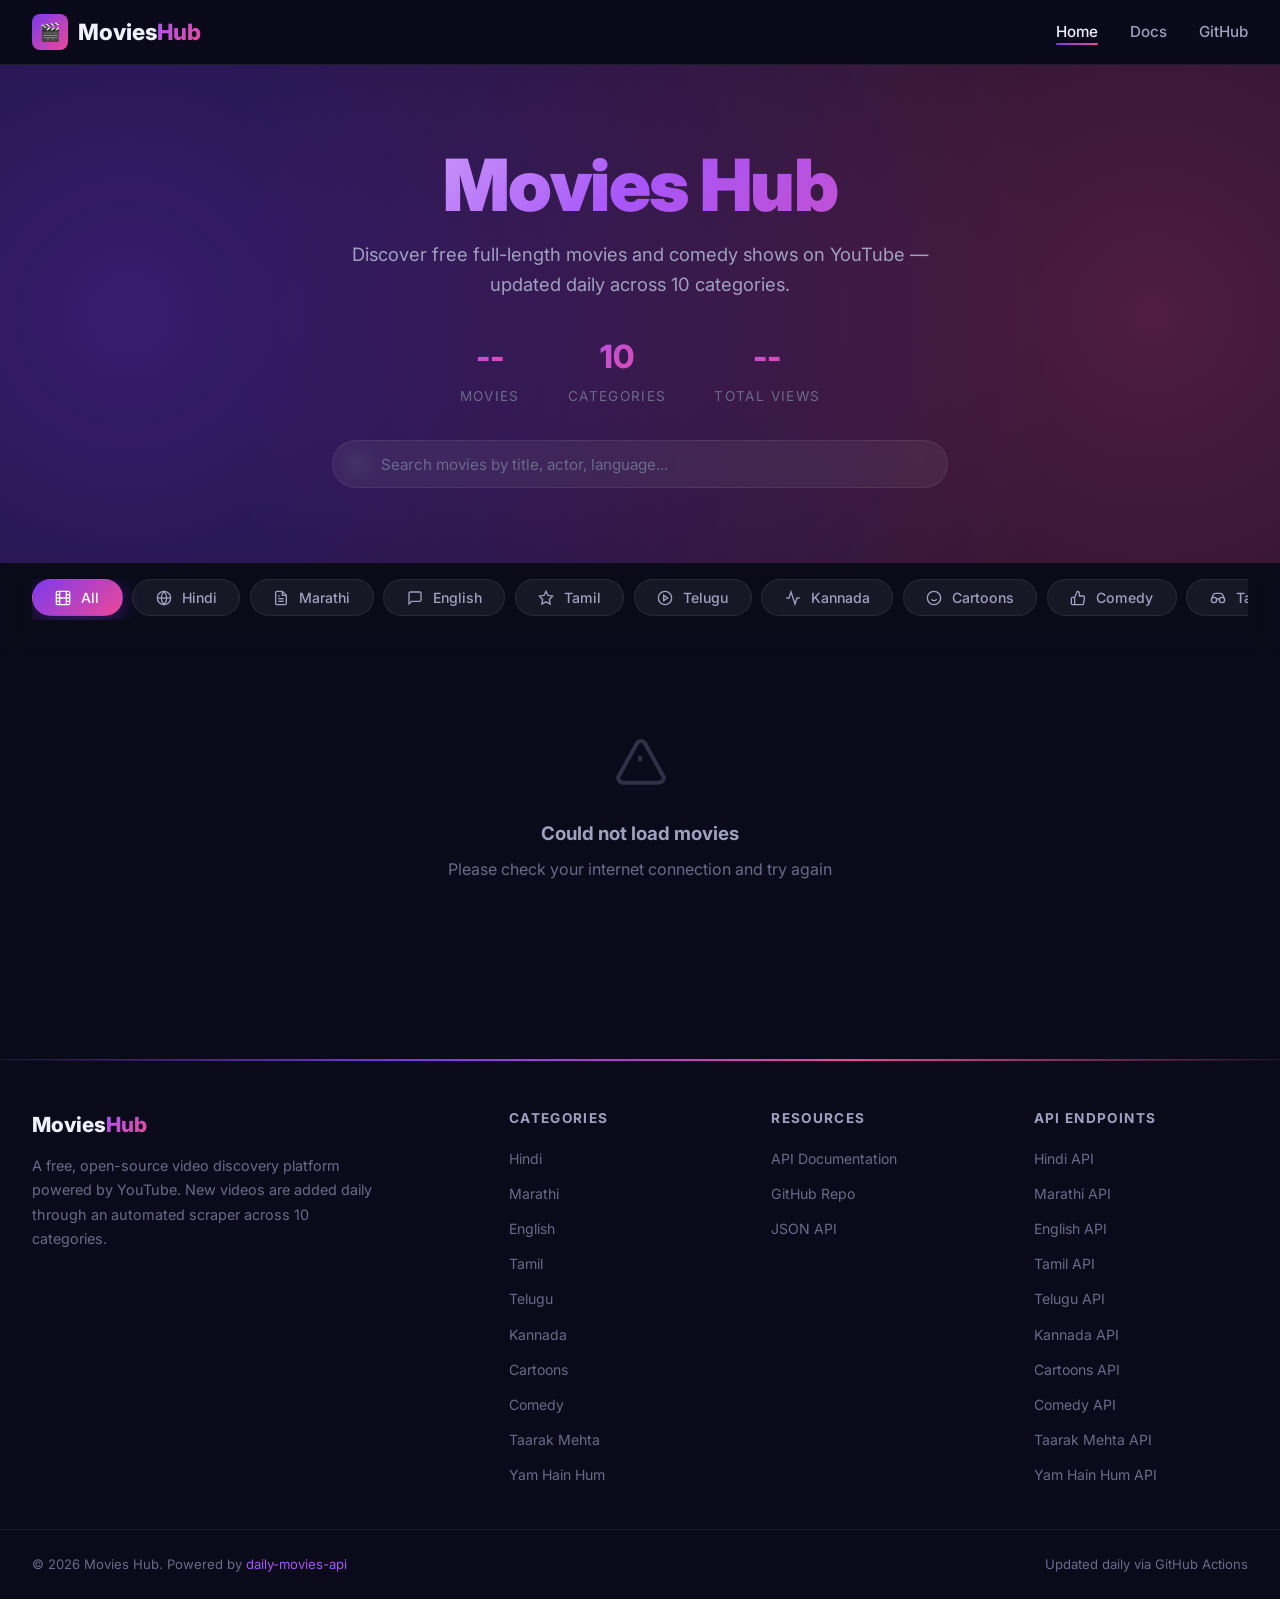
==== website/index.html @ 6ed7e717 "Add new comedy categories and UI updates" ====
<!DOCTYPE html>
<html lang="en">

<head>
  <meta charset="UTF-8" />
  <meta name="viewport" content="width=device-width, initial-scale=1.0" />
  <title>Movies Hub – Free YouTube Movies</title>
  <meta name="description"
    content="Discover free full-length movies and comedy shows on YouTube across multiple languages and categories. Updated daily." />
  <link rel="stylesheet" href="style.css" />
  <link rel="icon"
    href="data:image/svg+xml,<svg xmlns='http://www.w3.org/2000/svg' viewBox='0 0 100 100'><text y='.9em' font-size='90'>🎬</text></svg>" />
</head>

<body>

  <!-- ═══ Navbar ═══ -->
  <nav class="navbar" id="navbar">
    <div class="navbar-inner">
      <a href="index.html" class="logo">
        <div class="logo-icon">🎬</div>
        <div class="logo-text">Movies<span>Hub</span></div>
      </a>
      <ul class="nav-links">
        <li><a href="index.html" class="active">Home</a></li>
        <li><a href="docs.html">Docs</a></li>
        <li><a href="https://github.com/samyak2403/daily-movies-api" target="_blank" rel="noopener">GitHub</a></li>
      </ul>
    </div>
  </nav>

  <!-- ═══ Hero Section ═══ -->
  <section class="hero">
    <div class="hero-content">
      <h1>Movies Hub</h1>
      <p>Discover free full-length movies and comedy shows on YouTube — updated daily across 10 categories.</p>
      <div class="hero-stats">
        <div class="stat">
          <div class="stat-value" id="totalMovies">--</div>
          <div class="stat-label">Movies</div>
        </div>
        <div class="stat">
          <div class="stat-value" id="totalCategories">10</div>
          <div class="stat-label">Categories</div>
        </div>
        <div class="stat">
          <div class="stat-value" id="totalViews">--</div>
          <div class="stat-label">Total Views</div>
        </div>
      </div>

      <!-- Search Bar -->
      <div class="search-section">
        <div class="search-wrapper">
          <svg class="search-icon" viewBox="0 0 24 24" fill="none" stroke="currentColor" stroke-width="2">
            <circle cx="11" cy="11" r="8"></circle>
            <path d="M21 21l-4.35-4.35"></path>
          </svg>
          <input type="text" class="search-input" id="searchInput"
            placeholder="Search movies by title, actor, language..." autocomplete="off" />
          <button class="search-clear" id="searchClear" onclick="clearSearch()">✕</button>
        </div>
        <div class="search-result-count" id="searchResultCount"></div>
      </div>

    </div>
  </section>

  <!-- ═══ Category Filters ═══ -->
  <section class="filter-section">
    <div class="filter-bar" id="filterBar">
      <button class="filter-btn active" data-category="all">
        <svg viewBox="0 0 24 24" fill="none" stroke="currentColor" stroke-width="2"
          style="width: 16px; height: 16px; margin-right: 6px; vertical-align: text-bottom;">
          <rect x="2" y="2" width="20" height="20" rx="2.18" ry="2.18"></rect>
          <line x1="7" y1="2" x2="7" y2="22"></line>
          <line x1="17" y1="2" x2="17" y2="22"></line>
          <line x1="2" y1="12" x2="22" y2="12"></line>
          <line x1="2" y1="7" x2="7" y2="7"></line>
          <line x1="2" y1="17" x2="7" y2="17"></line>
          <line x1="17" y1="17" x2="22" y2="17"></line>
          <line x1="17" y1="7" x2="22" y2="7"></line>
        </svg>
        All
      </button>
      <button class="filter-btn" data-category="hindi">
        <svg viewBox="0 0 24 24" fill="none" stroke="currentColor" stroke-width="2"
          style="width: 16px; height: 16px; margin-right: 6px; vertical-align: text-bottom;">
          <circle cx="12" cy="12" r="10"></circle>
          <line x1="2" y1="12" x2="22" y2="12"></line>
          <path d="M12 2a15.3 15.3 0 0 1 4 10 15.3 15.3 0 0 1-4 10 15.3 15.3 0 0 1-4-10 15.3 15.3 0 0 1 4-10z"></path>
        </svg>
        Hindi
      </button>
      <button class="filter-btn" data-category="marathi">
        <svg viewBox="0 0 24 24" fill="none" stroke="currentColor" stroke-width="2"
          style="width: 16px; height: 16px; margin-right: 6px; vertical-align: text-bottom;">
          <path d="M14 2H6a2 2 0 0 0-2 2v16a2 2 0 0 0 2 2h12a2 2 0 0 0 2-2V8z"></path>
          <polyline points="14 2 14 8 20 8"></polyline>
          <line x1="16" y1="13" x2="8" y2="13"></line>
          <line x1="16" y1="17" x2="8" y2="17"></line>
          <polyline points="10 9 9 9 8 9"></polyline>
        </svg>
        Marathi
      </button>
      <button class="filter-btn" data-category="english">
        <svg viewBox="0 0 24 24" fill="none" stroke="currentColor" stroke-width="2"
          style="width: 16px; height: 16px; margin-right: 6px; vertical-align: text-bottom;">
          <path d="M21 15a2 2 0 0 1-2 2H7l-4 4V5a2 2 0 0 1 2-2h14a2 2 0 0 1 2 2z"></path>
        </svg>
        English
      </button>
      <button class="filter-btn" data-category="tamil">
        <svg viewBox="0 0 24 24" fill="none" stroke="currentColor" stroke-width="2"
          style="width: 16px; height: 16px; margin-right: 6px; vertical-align: text-bottom;">
          <path d="M12 2l3.09 6.26L22 9.27l-5 4.87 1.18 6.88L12 17.77l-6.18 3.25L7 14.14 2 9.27l6.91-1.01L12 2z"></path>
        </svg>
        Tamil
      </button>
      <button class="filter-btn" data-category="telugu">
        <svg viewBox="0 0 24 24" fill="none" stroke="currentColor" stroke-width="2"
          style="width: 16px; height: 16px; margin-right: 6px; vertical-align: text-bottom;">
          <circle cx="12" cy="12" r="10"></circle>
          <polygon points="10 8 16 12 10 16 10 8"></polygon>
        </svg>
        Telugu
      </button>
      <button class="filter-btn" data-category="kannada">
        <svg viewBox="0 0 24 24" fill="none" stroke="currentColor" stroke-width="2"
          style="width: 16px; height: 16px; margin-right: 6px; vertical-align: text-bottom;">
          <path d="M22 12h-4l-3 9L9 3l-3 9H2"></path>
        </svg>
        Kannada
      </button>
      <button class="filter-btn" data-category="cartoons">
        <svg viewBox="0 0 24 24" fill="none" stroke="currentColor" stroke-width="2"
          style="width: 16px; height: 16px; margin-right: 6px; vertical-align: text-bottom;">
          <circle cx="12" cy="12" r="10"></circle>
          <path d="M8 14s1.5 2 4 2 4-2 4-2"></path>
          <line x1="9" y1="9" x2="9.01" y2="9"></line>
          <line x1="15" y1="9" x2="15.01" y2="9"></line>
        </svg>
        Cartoons
      </button>
      <button class="filter-btn" data-category="comedy">
        <svg viewBox="0 0 24 24" fill="none" stroke="currentColor" stroke-width="2"
          style="width: 16px; height: 16px; margin-right: 6px; vertical-align: text-bottom;">
          <path
            d="M14 9V5a3 3 0 0 0-3-3l-4 9v11h11.28a2 2 0 0 0 2-1.7l1.38-9a2 2 0 0 0-2-2.3zM7 22H4a2 2 0 0 1-2-2v-7a2 2 0 0 1 2-2h3">
          </path>
        </svg>
        Comedy
      </button>
      <button class="filter-btn" data-category="taarak_mehta">
        <svg viewBox="0 0 24 24" fill="none" stroke="currentColor" stroke-width="2"
          style="width: 16px; height: 16px; margin-right: 6px; vertical-align: text-bottom;">
          <circle cx="6" cy="15" r="4"></circle>
          <circle cx="18" cy="15" r="4"></circle>
          <path d="M14 15a2 2 0 0 0-2-2 2 2 0 0 0-2 2"></path>
          <path d="M2.5 13L5 7c.7-1.3 2.1-2 3.5-2h7c1.4 0 2.8.7 3.5 2l2.5 6"></path>
        </svg>
        Taarak Mehta
      </button>
      <button class="filter-btn" data-category="yam_hain_hum">
        <svg viewBox="0 0 24 24" fill="none" stroke="currentColor" stroke-width="2"
          style="width: 16px; height: 16px; margin-right: 6px; vertical-align: text-bottom;">
          <path d="M20 21v-2a4 4 0 0 0-4-4H8a4 4 0 0 0-4 4v2"></path>
          <circle cx="12" cy="7" r="4"></circle>
        </svg>
        Yam Hain Hum
      </button>
    </div>
  </section>

  <!-- ═══ Movies Grid ═══ -->
  <section class="movies-section">
    <div class="movies-grid" id="moviesGrid">
      <!-- Movie cards are rendered by script.js -->
    </div>
  </section>

  <!-- ═══ Footer ═══ -->
  <footer class="footer">
    <div class="footer-inner">
      <div class="footer-brand">
        <h3>Movies<span>Hub</span></h3>
        <p>A free, open-source video discovery platform powered by YouTube. New videos are added daily through an
          automated scraper across 10 categories.</p>
      </div>

      <div class="footer-col">
        <h4>Categories</h4>
        <ul>
          <li><a href="#"
              onclick="filterMovies('hindi'); window.scrollTo({top:0,behavior:'smooth'}); return false;">Hindi</a></li>
          <li><a href="#"
              onclick="filterMovies('marathi'); window.scrollTo({top:0,behavior:'smooth'}); return false;">Marathi</a>
          </li>
          <li><a href="#"
              onclick="filterMovies('english'); window.scrollTo({top:0,behavior:'smooth'}); return false;">English</a>
          </li>
          <li><a href="#"
              onclick="filterMovies('tamil'); window.scrollTo({top:0,behavior:'smooth'}); return false;">Tamil</a></li>
          <li><a href="#"
              onclick="filterMovies('telugu'); window.scrollTo({top:0,behavior:'smooth'}); return false;">Telugu</a>
          </li>
          <li><a href="#"
              onclick="filterMovies('kannada'); window.scrollTo({top:0,behavior:'smooth'}); return false;">Kannada</a>
          </li>
          <li><a href="#"
              onclick="filterMovies('cartoons'); window.scrollTo({top:0,behavior:'smooth'}); return false;">Cartoons</a>
          </li>
          <li><a href="#"
              onclick="filterMovies('comedy'); window.scrollTo({top:0,behavior:'smooth'}); return false;">Comedy</a>
          </li>
          <li><a href="#"
              onclick="filterMovies('taarak_mehta'); window.scrollTo({top:0,behavior:'smooth'}); return false;">Taarak
              Mehta</a>
          </li>
          <li><a href="#"
              onclick="filterMovies('yam_hain_hum'); window.scrollTo({top:0,behavior:'smooth'}); return false;">Yam Hain
              Hum</a>
          </li>
        </ul>
      </div>

      <div class="footer-col">
        <h4>Resources</h4>
        <ul>
          <li><a href="docs.html">API Documentation</a></li>
          <li><a href="https://github.com/samyak2403/daily-movies-api" target="_blank" rel="noopener">GitHub Repo</a>
          </li>
          <li><a href="https://raw.githubusercontent.com/samyak2403/daily-movies-api/main/movies/movies.json"
              target="_blank" rel="noopener">JSON API</a></li>
        </ul>
      </div>

      <div class="footer-col">
        <h4>API Endpoints</h4>
        <ul>
          <li><a href="https://raw.githubusercontent.com/samyak2403/daily-movies-api/main/movies/hindi/hindi.json"
              target="_blank" rel="noopener">Hindi API</a></li>
          <li><a href="https://raw.githubusercontent.com/samyak2403/daily-movies-api/main/movies/marathi/marathi.json"
              target="_blank" rel="noopener">Marathi API</a></li>
          <li><a href="https://raw.githubusercontent.com/samyak2403/daily-movies-api/main/movies/english/english.json"
              target="_blank" rel="noopener">English API</a></li>
          <li><a href="https://raw.githubusercontent.com/samyak2403/daily-movies-api/main/movies/tamil/tamil.json"
              target="_blank" rel="noopener">Tamil API</a></li>
          <li><a href="https://raw.githubusercontent.com/samyak2403/daily-movies-api/main/movies/telugu/telugu.json"
              target="_blank" rel="noopener">Telugu API</a></li>
          <li><a href="https://raw.githubusercontent.com/samyak2403/daily-movies-api/main/movies/kannada/kannada.json"
              target="_blank" rel="noopener">Kannada API</a></li>
          <li><a href="https://raw.githubusercontent.com/samyak2403/daily-movies-api/main/movies/cartoons/cartoons.json"
              target="_blank" rel="noopener">Cartoons API</a></li>
          <li><a href="https://raw.githubusercontent.com/samyak2403/daily-movies-api/main/movies/comedy/comedy.json"
              target="_blank" rel="noopener">Comedy API</a></li>
          <li><a
              href="https://raw.githubusercontent.com/samyak2403/daily-movies-api/main/movies/taarak_mehta/taarak_mehta.json"
              target="_blank" rel="noopener">Taarak Mehta API</a></li>
          <li><a
              href="https://raw.githubusercontent.com/samyak2403/daily-movies-api/main/movies/yam_hain_hum/yam_hain_hum.json"
              target="_blank" rel="noopener">Yam Hain Hum API</a></li>
        </ul>
      </div>
    </div>

    <div class="footer-bottom">
      <span>© 2026 Movies Hub. Powered by <a href="https://github.com/samyak2403/daily-movies-api" target="_blank"
          rel="noopener">daily-movies-api</a></span>
      <span>Updated daily via GitHub Actions</span>
    </div>
  </footer>

  <script src="script.js"></script>
</body>

</html>
---- website/style.css ----
/* ==============================
   Movies Hub – Premium Dark Theme
   ============================== */

@import url('https://fonts.googleapis.com/css2?family=Inter:wght@300;400;500;600;700;800;900&display=swap');

/* ── CSS Variables ── */
:root {
  --bg-primary: #0a0a1a;
  --bg-secondary: #121228;
  --bg-card: rgba(255, 255, 255, 0.04);
  --bg-glass: rgba(255, 255, 255, 0.06);
  --text-primary: #f0f0ff;
  --text-secondary: #a0a0c0;
  --text-muted: #6a6a8a;
  --accent-1: #7c3aed;
  --accent-2: #a855f7;
  --accent-3: #ec4899;
  --accent-4: #3b82f6;
  --border-color: rgba(255, 255, 255, 0.08);
  --glow-purple: rgba(124, 58, 237, 0.4);
  --glow-pink: rgba(236, 72, 153, 0.3);
  --radius-sm: 8px;
  --radius-md: 12px;
  --radius-lg: 16px;
  --radius-xl: 24px;
  --shadow-card: 0 4px 24px rgba(0, 0, 0, 0.4);
  --transition: 0.3s cubic-bezier(0.4, 0, 0.2, 1);
}

/* ── Reset ── */
*,
*::before,
*::after {
  margin: 0;
  padding: 0;
  box-sizing: border-box;
}

html {
  scroll-behavior: smooth;
}

body {
  font-family: 'Inter', -apple-system, BlinkMacSystemFont, sans-serif;
  background: var(--bg-primary);
  color: var(--text-primary);
  line-height: 1.6;
  min-height: 100vh;
  overflow-x: hidden;
}

a {
  color: inherit;
  text-decoration: none;
}

/* ── Header / Navbar ── */
.navbar {
  position: sticky;
  top: 0;
  z-index: 100;
  background: rgba(10, 10, 26, 0.85);
  backdrop-filter: blur(20px);
  -webkit-backdrop-filter: blur(20px);
  border-bottom: 1px solid var(--border-color);
  padding: 0 2rem;
}

.navbar-inner {
  max-width: 1400px;
  margin: 0 auto;
  display: flex;
  align-items: center;
  justify-content: space-between;
  height: 64px;
}

.logo {
  display: flex;
  align-items: center;
  gap: 10px;
  font-weight: 800;
  font-size: 1.4rem;
}

.logo-icon {
  width: 36px;
  height: 36px;
  background: linear-gradient(135deg, var(--accent-1), var(--accent-3));
  border-radius: var(--radius-sm);
  display: flex;
  align-items: center;
  justify-content: center;
  font-size: 1.1rem;
}

.logo-text span {
  background: linear-gradient(135deg, var(--accent-2), var(--accent-3));
  -webkit-background-clip: text;
  -webkit-text-fill-color: transparent;
  background-clip: text;
}

.nav-links {
  display: flex;
  align-items: center;
  gap: 2rem;
  list-style: none;
}

.nav-links a {
  font-weight: 500;
  font-size: 0.95rem;
  color: var(--text-secondary);
  transition: color var(--transition);
  position: relative;
}

.nav-links a::after {
  content: '';
  position: absolute;
  bottom: -4px;
  left: 0;
  width: 0;
  height: 2px;
  background: linear-gradient(90deg, var(--accent-1), var(--accent-3));
  transition: width var(--transition);
  border-radius: 2px;
}

.nav-links a:hover,
.nav-links a.active {
  color: var(--text-primary);
}

.nav-links a:hover::after,
.nav-links a.active::after {
  width: 100%;
}

/* ── Hero Section ── */
.hero {
  position: relative;
  padding: 5rem 2rem 3rem;
  text-align: center;
  overflow: hidden;
}

.hero::before {
  content: '';
  position: absolute;
  top: -50%;
  left: -50%;
  width: 200%;
  height: 200%;
  background: radial-gradient(circle at 30% 50%, var(--glow-purple) 0%, transparent 50%),
    radial-gradient(circle at 70% 50%, var(--glow-pink) 0%, transparent 50%);
  animation: heroGlow 8s ease-in-out infinite alternate;
  z-index: 0;
}

@keyframes heroGlow {
  0% {
    transform: translate(0, 0) scale(1);
    opacity: 0.5;
  }

  50% {
    transform: translate(-5%, 5%) scale(1.1);
    opacity: 0.7;
  }

  100% {
    transform: translate(5%, -5%) scale(1);
    opacity: 0.5;
  }
}

.hero-content {
  position: relative;
  z-index: 1;
}

.hero h1 {
  font-size: clamp(2.5rem, 6vw, 4.5rem);
  font-weight: 900;
  letter-spacing: -0.02em;
  background: linear-gradient(135deg, #fff 0%, var(--accent-2) 50%, var(--accent-3) 100%);
  -webkit-background-clip: text;
  -webkit-text-fill-color: transparent;
  background-clip: text;
  margin-bottom: 1rem;
  line-height: 1.1;
}

.hero p {
  font-size: 1.15rem;
  color: var(--text-secondary);
  max-width: 600px;
  margin: 0 auto 2rem;
}

.hero-stats {
  display: flex;
  gap: 3rem;
  justify-content: center;
  flex-wrap: wrap;
}

.stat {
  text-align: center;
}

.stat-value {
  font-size: 2rem;
  font-weight: 800;
  background: linear-gradient(135deg, var(--accent-2), var(--accent-3));
  -webkit-background-clip: text;
  -webkit-text-fill-color: transparent;
  background-clip: text;
}

.stat-label {
  font-size: 0.85rem;
  color: var(--text-muted);
  text-transform: uppercase;
  letter-spacing: 0.1em;
  margin-top: 0.25rem;
}

/* ── Search Bar ── */
.search-section {
  max-width: 680px;
  margin: 0 auto;
  padding: 0 2rem;
  position: relative;
  z-index: 1;
  margin-top: 2rem;
}

.search-wrapper {
  position: relative;
  display: flex;
  align-items: center;
}

.search-icon {
  position: absolute;
  left: 16px;
  width: 20px;
  height: 20px;
  color: var(--text-muted);
  pointer-events: none;
  transition: color var(--transition);
}

.search-input {
  width: 100%;
  padding: 0.85rem 3rem 0.85rem 48px;
  border: 1px solid var(--border-color);
  border-radius: 50px;
  background: var(--bg-glass);
  color: var(--text-primary);
  font-size: 0.95rem;
  font-family: inherit;
  outline: none;
  transition: all var(--transition);
  backdrop-filter: blur(8px);
  -webkit-backdrop-filter: blur(8px);
}

.search-input::placeholder {
  color: var(--text-muted);
}

.search-input:focus {
  border-color: var(--accent-2);
  box-shadow: 0 0 0 3px rgba(168, 85, 247, 0.15);
  background: rgba(255, 255, 255, 0.08);
}

.search-input:focus~.search-icon {
  color: var(--accent-2);
}

.search-clear {
  position: absolute;
  right: 14px;
  width: 28px;
  height: 28px;
  border-radius: 50%;
  border: none;
  background: rgba(255, 255, 255, 0.1);
  color: var(--text-muted);
  font-size: 1rem;
  cursor: pointer;
  display: none;
  align-items: center;
  justify-content: center;
  transition: all var(--transition);
  font-family: inherit;
  line-height: 1;
}

.search-clear:hover {
  background: rgba(236, 72, 153, 0.2);
  color: var(--accent-3);
}

.search-clear.visible {
  display: flex;
}

.search-result-count {
  text-align: center;
  margin-top: 0.7rem;
  font-size: 0.82rem;
  color: var(--text-muted);
  min-height: 1.2em;
}

/* ── Category Filter Bar ── */
.filter-section {
  padding: 1rem 2rem 2rem;
  position: sticky;
  top: 64px;
  z-index: 50;
  background: rgba(10, 10, 26, 0.9);
  backdrop-filter: blur(12px);
  -webkit-backdrop-filter: blur(12px);
}

.filter-bar {
  max-width: 1400px;
  margin: 0 auto;
  display: flex;
  gap: 0.6rem;
  overflow-x: auto;
  scrollbar-width: none;
  padding-bottom: 4px;
}

.filter-bar::-webkit-scrollbar {
  display: none;
}

.filter-btn {
  flex-shrink: 0;
  padding: 0.55rem 1.4rem;
  border: 1px solid var(--border-color);
  border-radius: 50px;
  background: var(--bg-glass);
  color: var(--text-secondary);
  font-size: 0.88rem;
  font-weight: 500;
  cursor: pointer;
  transition: all var(--transition);
  font-family: inherit;
  white-space: nowrap;
}

.filter-btn:hover {
  border-color: var(--accent-2);
  color: var(--text-primary);
  background: rgba(168, 85, 247, 0.1);
}

.filter-btn.active {
  background: linear-gradient(135deg, var(--accent-1), var(--accent-3));
  color: #fff;
  border-color: transparent;
  box-shadow: 0 4px 20px var(--glow-purple);
}

/* ── Movie Grid ── */
.movies-section {
  padding: 1rem 2rem 3rem;
}

.movies-grid {
  max-width: 1400px;
  margin: 0 auto;
  display: grid;
  grid-template-columns: repeat(auto-fill, minmax(280px, 1fr));
  gap: 1.5rem;
}

/* ── Movie Card ── */
.movie-card {
  background: var(--bg-card);
  border: 1px solid var(--border-color);
  border-radius: var(--radius-lg);
  overflow: hidden;
  transition: all var(--transition);
  cursor: pointer;
  position: relative;
}

.movie-card:hover {
  transform: translateY(-6px);
  border-color: rgba(168, 85, 247, 0.3);
  box-shadow: 0 12px 40px rgba(124, 58, 237, 0.15);
}

.movie-card:hover .card-thumbnail img {
  transform: scale(1.05);
}

.card-thumbnail {
  position: relative;
  aspect-ratio: 16 / 9;
  overflow: hidden;
  background: var(--bg-secondary);
}

.card-thumbnail img {
  width: 100%;
  height: 100%;
  object-fit: cover;
  transition: transform 0.5s ease;
}

.card-duration {
  position: absolute;
  bottom: 8px;
  right: 8px;
  background: rgba(0, 0, 0, 0.85);
  color: #fff;
  font-size: 0.75rem;
  font-weight: 600;
  padding: 2px 8px;
  border-radius: 4px;
}

.card-category-badge {
  position: absolute;
  top: 8px;
  left: 8px;
  background: linear-gradient(135deg, var(--accent-1), var(--accent-3));
  color: #fff;
  font-size: 0.68rem;
  font-weight: 700;
  padding: 3px 10px;
  border-radius: 50px;
  text-transform: uppercase;
  letter-spacing: 0.05em;
}

.card-body {
  padding: 1rem 1.1rem 1.2rem;
}

.card-title {
  font-size: 0.92rem;
  font-weight: 600;
  line-height: 1.4;
  display: -webkit-box;
  -webkit-line-clamp: 2;
  -webkit-box-orient: vertical;
  overflow: hidden;
  margin-bottom: 0.7rem;
  color: var(--text-primary);
}

.card-meta {
  display: flex;
  align-items: center;
  justify-content: space-between;
  font-size: 0.78rem;
  color: var(--text-muted);
}

.card-views {
  display: flex;
  align-items: center;
  gap: 4px;
}

.card-uploader {
  max-width: 140px;
  white-space: nowrap;
  overflow: hidden;
  text-overflow: ellipsis;
}

.play-overlay {
  position: absolute;
  top: 50%;
  left: 50%;
  transform: translate(-50%, -50%) scale(0);
  width: 56px;
  height: 56px;
  background: rgba(124, 58, 237, 0.9);
  border-radius: 50%;
  display: flex;
  align-items: center;
  justify-content: center;
  transition: transform 0.3s ease;
  pointer-events: none;
}

.play-overlay svg {
  width: 24px;
  height: 24px;
  fill: #fff;
  margin-left: 3px;
}

.movie-card:hover .play-overlay {
  transform: translate(-50%, -50%) scale(1);
}

/* ── Loading Skeleton ── */
.skeleton-card {
  background: var(--bg-card);
  border: 1px solid var(--border-color);
  border-radius: var(--radius-lg);
  overflow: hidden;
}

.skeleton-thumb {
  aspect-ratio: 16 / 9;
  background: linear-gradient(90deg, var(--bg-secondary) 25%, rgba(255, 255, 255, 0.05) 50%, var(--bg-secondary) 75%);
  background-size: 200% 100%;
  animation: shimmer 1.5s infinite;
}

.skeleton-body {
  padding: 1rem 1.1rem 1.2rem;
}

.skeleton-line {
  height: 12px;
  border-radius: 6px;
  background: linear-gradient(90deg, var(--bg-secondary) 25%, rgba(255, 255, 255, 0.05) 50%, var(--bg-secondary) 75%);
  background-size: 200% 100%;
  animation: shimmer 1.5s infinite;
  margin-bottom: 0.6rem;
}

.skeleton-line.short {
  width: 60%;
}

@keyframes shimmer {
  0% {
    background-position: -200% 0;
  }

  100% {
    background-position: 200% 0;
  }
}

/* ── No Results ── */
.no-results {
  grid-column: 1 / -1;
  text-align: center;
  padding: 4rem 2rem;
  color: var(--text-muted);
}

.no-results svg {
  width: 64px;
  height: 64px;
  margin-bottom: 1rem;
  opacity: 0.4;
}

.no-results h3 {
  color: var(--text-secondary);
  margin-bottom: 0.5rem;
}

/* ── Footer ── */
.footer {
  margin-top: 4rem;
  border-top: 1px solid var(--border-color);
  position: relative;
}

.footer::before {
  content: '';
  position: absolute;
  top: -1px;
  left: 0;
  width: 100%;
  height: 2px;
  background: linear-gradient(90deg, transparent, var(--accent-1), var(--accent-3), transparent);
}

.footer-inner {
  max-width: 1400px;
  margin: 0 auto;
  padding: 3rem 2rem 2rem;
  display: grid;
  grid-template-columns: 2fr 1fr 1fr 1fr;
  gap: 3rem;
}

.footer-brand h3 {
  font-size: 1.3rem;
  font-weight: 800;
  margin-bottom: 0.8rem;
}

.footer-brand h3 span {
  background: linear-gradient(135deg, var(--accent-2), var(--accent-3));
  -webkit-background-clip: text;
  -webkit-text-fill-color: transparent;
  background-clip: text;
}

.footer-brand p {
  color: var(--text-muted);
  font-size: 0.9rem;
  line-height: 1.7;
  max-width: 340px;
}

.footer-col h4 {
  font-size: 0.85rem;
  font-weight: 700;
  text-transform: uppercase;
  letter-spacing: 0.1em;
  color: var(--text-secondary);
  margin-bottom: 1rem;
}

.footer-col ul {
  list-style: none;
}

.footer-col ul li {
  margin-bottom: 0.6rem;
}

.footer-col ul li a {
  color: var(--text-muted);
  font-size: 0.88rem;
  transition: color var(--transition);
}

.footer-col ul li a:hover {
  color: var(--accent-2);
}

.footer-bottom {
  max-width: 1400px;
  margin: 0 auto;
  padding: 1.5rem 2rem;
  border-top: 1px solid var(--border-color);
  display: flex;
  align-items: center;
  justify-content: space-between;
  font-size: 0.82rem;
  color: var(--text-muted);
}

.footer-bottom a {
  color: var(--accent-2);
}

/* ── Docs Page ── */
.docs-container {
  max-width: 880px;
  margin: 0 auto;
  padding: 3rem 2rem 4rem;
}

.docs-container h1 {
  font-size: 2.4rem;
  font-weight: 800;
  margin-bottom: 0.5rem;
  background: linear-gradient(135deg, #fff, var(--accent-2));
  -webkit-background-clip: text;
  -webkit-text-fill-color: transparent;
  background-clip: text;
}

.docs-container>p.subtitle {
  color: var(--text-secondary);
  font-size: 1.1rem;
  margin-bottom: 2.5rem;
}

.docs-container h2 {
  font-size: 1.5rem;
  font-weight: 700;
  margin: 2.5rem 0 1rem;
  color: var(--text-primary);
  padding-bottom: 0.5rem;
  border-bottom: 1px solid var(--border-color);
}

.docs-container h3 {
  font-size: 1.15rem;
  font-weight: 600;
  margin: 1.8rem 0 0.8rem;
  color: var(--accent-2);
}

.docs-container p {
  color: var(--text-secondary);
  margin-bottom: 1rem;
  line-height: 1.8;
}

.docs-container ul,
.docs-container ol {
  padding-left: 1.5rem;
  margin-bottom: 1rem;
  color: var(--text-secondary);
}

.docs-container li {
  margin-bottom: 0.5rem;
  line-height: 1.7;
}

/* API Endpoints Table */
.api-table {
  width: 100%;
  border-collapse: collapse;
  margin: 1rem 0 2rem;
  font-size: 0.9rem;
}

.api-table th {
  text-align: left;
  padding: 0.8rem 1rem;
  background: rgba(124, 58, 237, 0.15);
  color: var(--accent-2);
  font-weight: 600;
  font-size: 0.8rem;
  text-transform: uppercase;
  letter-spacing: 0.05em;
  border-bottom: 1px solid var(--border-color);
}

.api-table td {
  padding: 0.7rem 1rem;
  border-bottom: 1px solid var(--border-color);
  color: var(--text-secondary);
}

.api-table tr:hover td {
  background: rgba(255, 255, 255, 0.02);
}

.api-table code {
  font-size: 0.8rem;
  background: rgba(124, 58, 237, 0.15);
  padding: 2px 8px;
  border-radius: 4px;
  color: var(--accent-2);
  word-break: break-all;
}

/* Code Blocks */
.code-block {
  background: var(--bg-secondary);
  border: 1px solid var(--border-color);
  border-radius: var(--radius-md);
  margin: 1rem 0 1.5rem;
  overflow: hidden;
}

.code-block-header {
  display: flex;
  align-items: center;
  justify-content: space-between;
  padding: 0.6rem 1rem;
  background: rgba(255, 255, 255, 0.03);
  border-bottom: 1px solid var(--border-color);
  font-size: 0.8rem;
  color: var(--text-muted);
  font-weight: 600;
}

.copy-btn {
  background: none;
  border: 1px solid var(--border-color);
  color: var(--text-muted);
  font-size: 0.75rem;
  padding: 3px 10px;
  border-radius: 4px;
  cursor: pointer;
  font-family: inherit;
  transition: all var(--transition);
}

.copy-btn:hover {
  background: var(--bg-glass);
  color: var(--text-primary);
}

.code-block pre {
  padding: 1rem 1.2rem;
  overflow-x: auto;
  font-size: 0.85rem;
  line-height: 1.7;
  color: var(--text-secondary);
  font-family: 'Fira Code', 'Cascadia Code', 'JetBrains Mono', monospace;
}

.code-block pre .keyword {
  color: var(--accent-2);
}

.code-block pre .string {
  color: #34d399;
}

.code-block pre .comment {
  color: var(--text-muted);
  font-style: italic;
}

.code-block pre .type {
  color: #60a5fa;
}

.code-block pre .function {
  color: #fbbf24;
}

.code-block pre .annotation {
  color: #f472b6;
}

/* Steps list */
.step-card {
  background: var(--bg-card);
  border: 1px solid var(--border-color);
  border-radius: var(--radius-md);
  padding: 1.5rem;
  margin-bottom: 1.5rem;
}

.step-number {
  display: inline-flex;
  align-items: center;
  justify-content: center;
  width: 32px;
  height: 32px;
  border-radius: 50%;
  background: linear-gradient(135deg, var(--accent-1), var(--accent-3));
  color: #fff;
  font-weight: 700;
  font-size: 0.85rem;
  margin-right: 0.7rem;
}

/* ── Responsive ── */
@media (max-width: 1024px) {
  .footer-inner {
    grid-template-columns: 1fr 1fr;
  }
}

@media (max-width: 768px) {
  .navbar {
    padding: 0 1rem;
  }

  .nav-links {
    gap: 1.2rem;
  }

  .hero {
    padding: 3rem 1rem 2rem;
  }

  .hero-stats {
    gap: 2rem;
  }

  .filter-section {
    padding: 0.8rem 1rem 1.2rem;
  }

  .movies-section {
    padding: 1rem 1rem 2rem;
  }

  .movies-grid {
    grid-template-columns: repeat(auto-fill, minmax(240px, 1fr));
    gap: 1rem;
  }

  .footer-inner {
    grid-template-columns: 1fr;
    gap: 2rem;
  }

  .footer-bottom {
    flex-direction: column;
    gap: 0.5rem;
    text-align: center;
  }

  .docs-container {
    padding: 2rem 1rem 3rem;
  }
}

@media (max-width: 480px) {
  .movies-grid {
    grid-template-columns: 1fr;
  }

  .hero h1 {
    font-size: 2rem;
  }

  .hero-stats {
    gap: 1.5rem;
  }

  .stat-value {
    font-size: 1.5rem;
  }
}
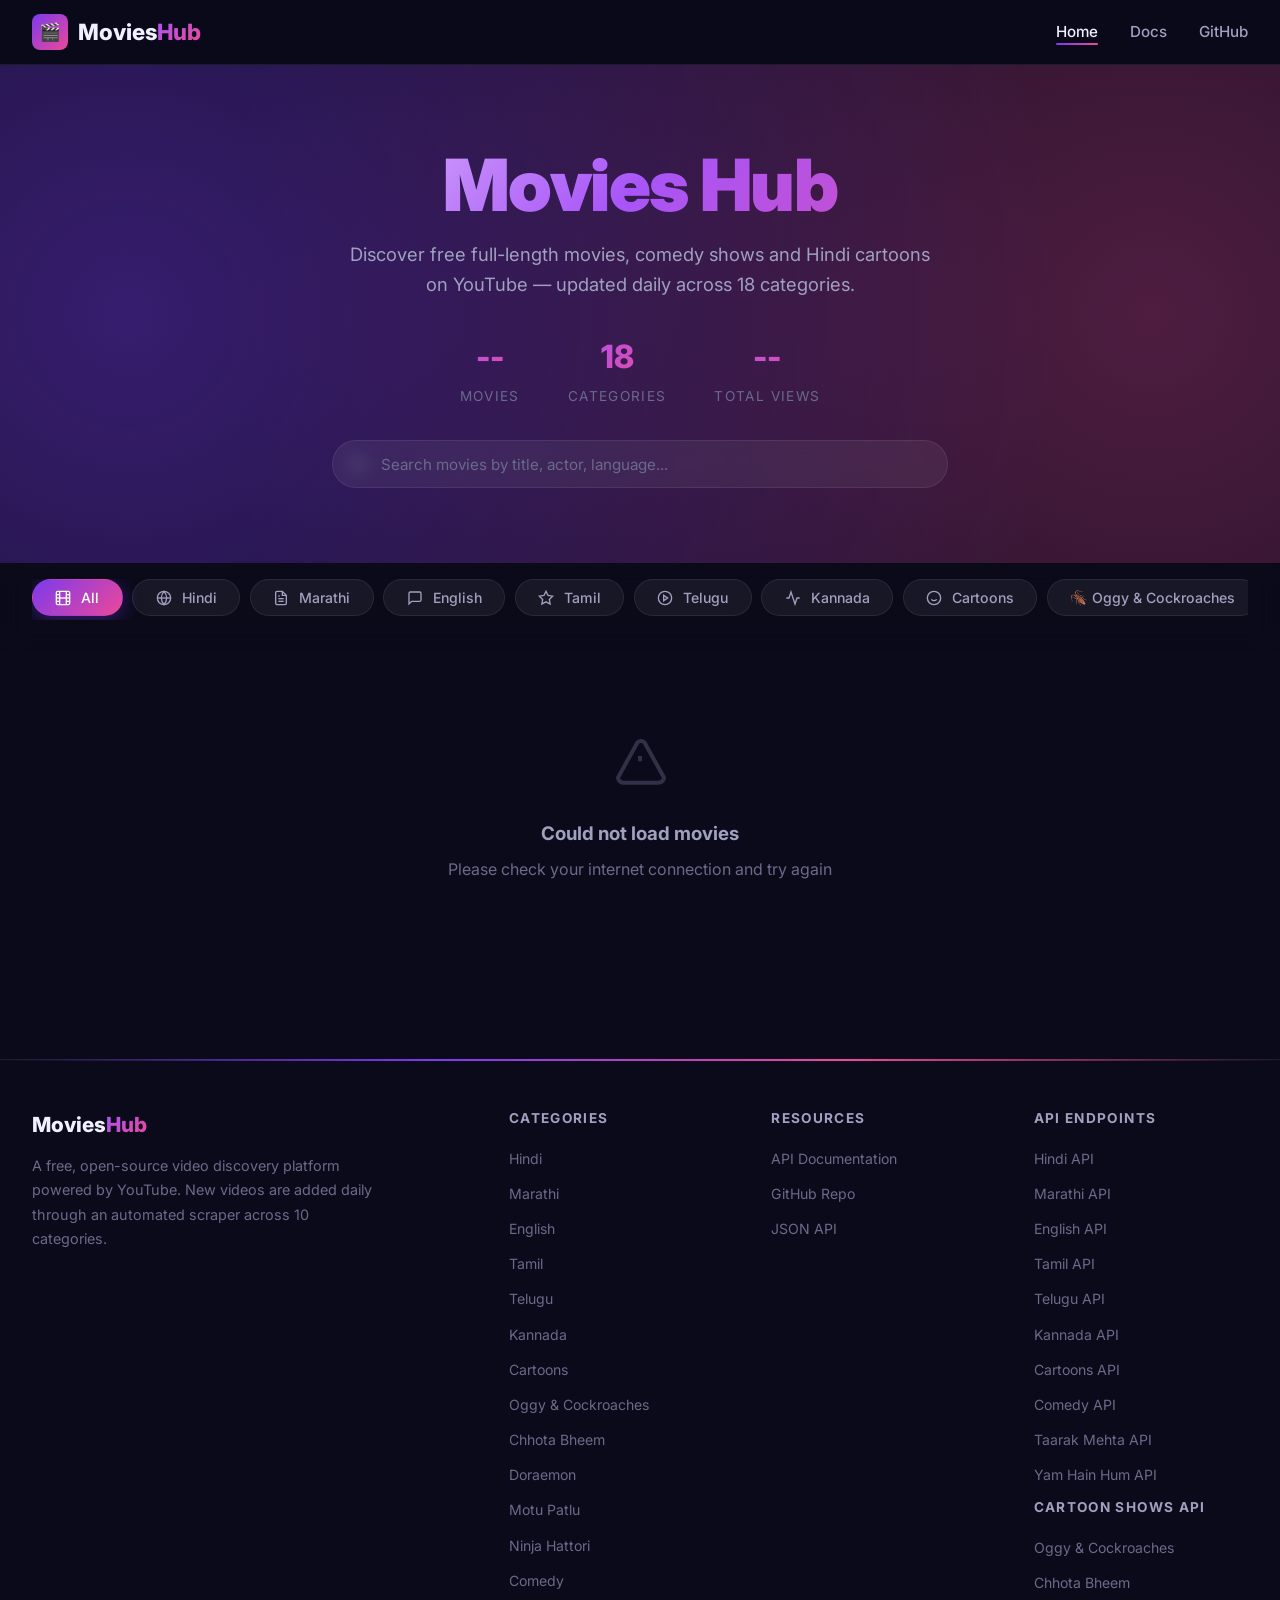
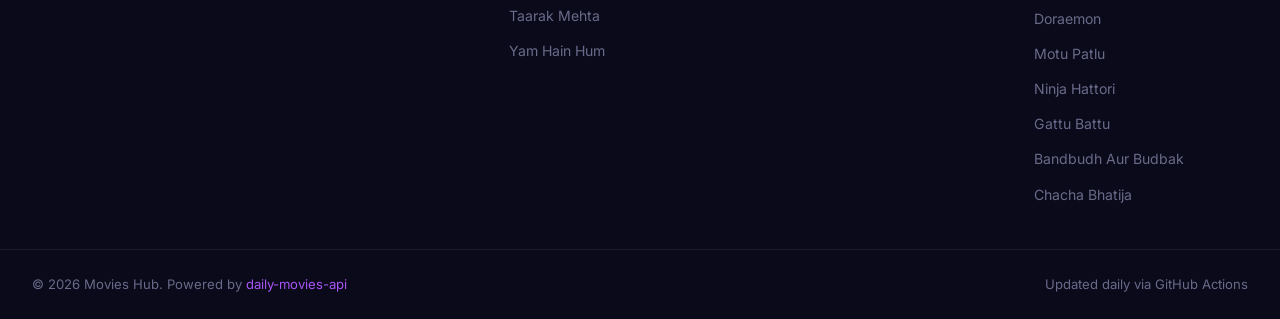
==== commit ab36fc44: "feat: Add new cartoon categories data and update website logic" ====
--- a/website/index.html
+++ b/website/index.html
@@ -33,14 +33,14 @@
   <section class="hero">
     <div class="hero-content">
       <h1>Movies Hub</h1>
-      <p>Discover free full-length movies and comedy shows on YouTube — updated daily across 10 categories.</p>
+      <p>Discover free full-length movies, comedy shows and Hindi cartoons on YouTube — updated daily across 18 categories.</p>
       <div class="hero-stats">
         <div class="stat">
           <div class="stat-value" id="totalMovies">--</div>
           <div class="stat-label">Movies</div>
         </div>
         <div class="stat">
-          <div class="stat-value" id="totalCategories">10</div>
+          <div class="stat-value" id="totalCategories">18</div>
           <div class="stat-label">Categories</div>
         </div>
         <div class="stat">
@@ -142,6 +142,30 @@
         </svg>
         Cartoons
       </button>
+      <button class="filter-btn" data-category="cartoons/oggy_and_the_cockroaches">
+        🪳 Oggy & Cockroaches
+      </button>
+      <button class="filter-btn" data-category="cartoons/bandbudh_aur_budbak">
+        👦 Bandbudh Aur Budbak
+      </button>
+      <button class="filter-btn" data-category="cartoons/chhota_bheem">
+        💪 Chhota Bheem
+      </button>
+      <button class="filter-btn" data-category="cartoons/motu_patlu">
+        🍩 Motu Patlu
+      </button>
+      <button class="filter-btn" data-category="cartoons/gattu_battu">
+        🔍 Gattu Battu
+      </button>
+      <button class="filter-btn" data-category="cartoons/doraemon">
+        🤖 Doraemon
+      </button>
+      <button class="filter-btn" data-category="cartoons/ninja_hattori">
+        🥷 Ninja Hattori
+      </button>
+      <button class="filter-btn" data-category="cartoons/chacha_bhatija">
+        👨‍👦 Chacha Bhatija
+      </button>
       <button class="filter-btn" data-category="comedy">
         <svg viewBox="0 0 24 24" fill="none" stroke="currentColor" stroke-width="2"
           style="width: 16px; height: 16px; margin-right: 6px; vertical-align: text-bottom;">
@@ -209,6 +233,21 @@
           </li>
           <li><a href="#"
               onclick="filterMovies('cartoons'); window.scrollTo({top:0,behavior:'smooth'}); return false;">Cartoons</a>
+          </li>
+          <li><a href="#"
+              onclick="filterMovies('cartoons/oggy_and_the_cockroaches'); window.scrollTo({top:0,behavior:'smooth'}); return false;">Oggy & Cockroaches</a>
+          </li>
+          <li><a href="#"
+              onclick="filterMovies('cartoons/chhota_bheem'); window.scrollTo({top:0,behavior:'smooth'}); return false;">Chhota Bheem</a>
+          </li>
+          <li><a href="#"
+              onclick="filterMovies('cartoons/doraemon'); window.scrollTo({top:0,behavior:'smooth'}); return false;">Doraemon</a>
+          </li>
+          <li><a href="#"
+              onclick="filterMovies('cartoons/motu_patlu'); window.scrollTo({top:0,behavior:'smooth'}); return false;">Motu Patlu</a>
+          </li>
+          <li><a href="#"
+              onclick="filterMovies('cartoons/ninja_hattori'); window.scrollTo({top:0,behavior:'smooth'}); return false;">Ninja Hattori</a>
           </li>
           <li><a href="#"
               onclick="filterMovies('comedy'); window.scrollTo({top:0,behavior:'smooth'}); return false;">Comedy</a>
@@ -261,6 +300,25 @@
               href="https://raw.githubusercontent.com/samyak2403/daily-movies-api/main/movies/yam_hain_hum/yam_hain_hum.json"
               target="_blank" rel="noopener">Yam Hain Hum API</a></li>
         </ul>
+        <h4>Cartoon Shows API</h4>
+        <ul>
+          <li><a href="https://raw.githubusercontent.com/samyak2403/daily-movies-api/main/movies/cartoons/oggy_and_the_cockroaches/oggy_and_the_cockroaches.json"
+              target="_blank" rel="noopener">Oggy & Cockroaches</a></li>
+          <li><a href="https://raw.githubusercontent.com/samyak2403/daily-movies-api/main/movies/cartoons/chhota_bheem/chhota_bheem.json"
+              target="_blank" rel="noopener">Chhota Bheem</a></li>
+          <li><a href="https://raw.githubusercontent.com/samyak2403/daily-movies-api/main/movies/cartoons/doraemon/doraemon.json"
+              target="_blank" rel="noopener">Doraemon</a></li>
+          <li><a href="https://raw.githubusercontent.com/samyak2403/daily-movies-api/main/movies/cartoons/motu_patlu/motu_patlu.json"
+              target="_blank" rel="noopener">Motu Patlu</a></li>
+          <li><a href="https://raw.githubusercontent.com/samyak2403/daily-movies-api/main/movies/cartoons/ninja_hattori/ninja_hattori.json"
+              target="_blank" rel="noopener">Ninja Hattori</a></li>
+          <li><a href="https://raw.githubusercontent.com/samyak2403/daily-movies-api/main/movies/cartoons/gattu_battu/gattu_battu.json"
+              target="_blank" rel="noopener">Gattu Battu</a></li>
+          <li><a href="https://raw.githubusercontent.com/samyak2403/daily-movies-api/main/movies/cartoons/bandbudh_aur_budbak/bandbudh_aur_budbak.json"
+              target="_blank" rel="noopener">Bandbudh Aur Budbak</a></li>
+          <li><a href="https://raw.githubusercontent.com/samyak2403/daily-movies-api/main/movies/cartoons/chacha_bhatija/chacha_bhatija.json"
+              target="_blank" rel="noopener">Chacha Bhatija</a></li>
+        </ul>
       </div>
     </div>
 
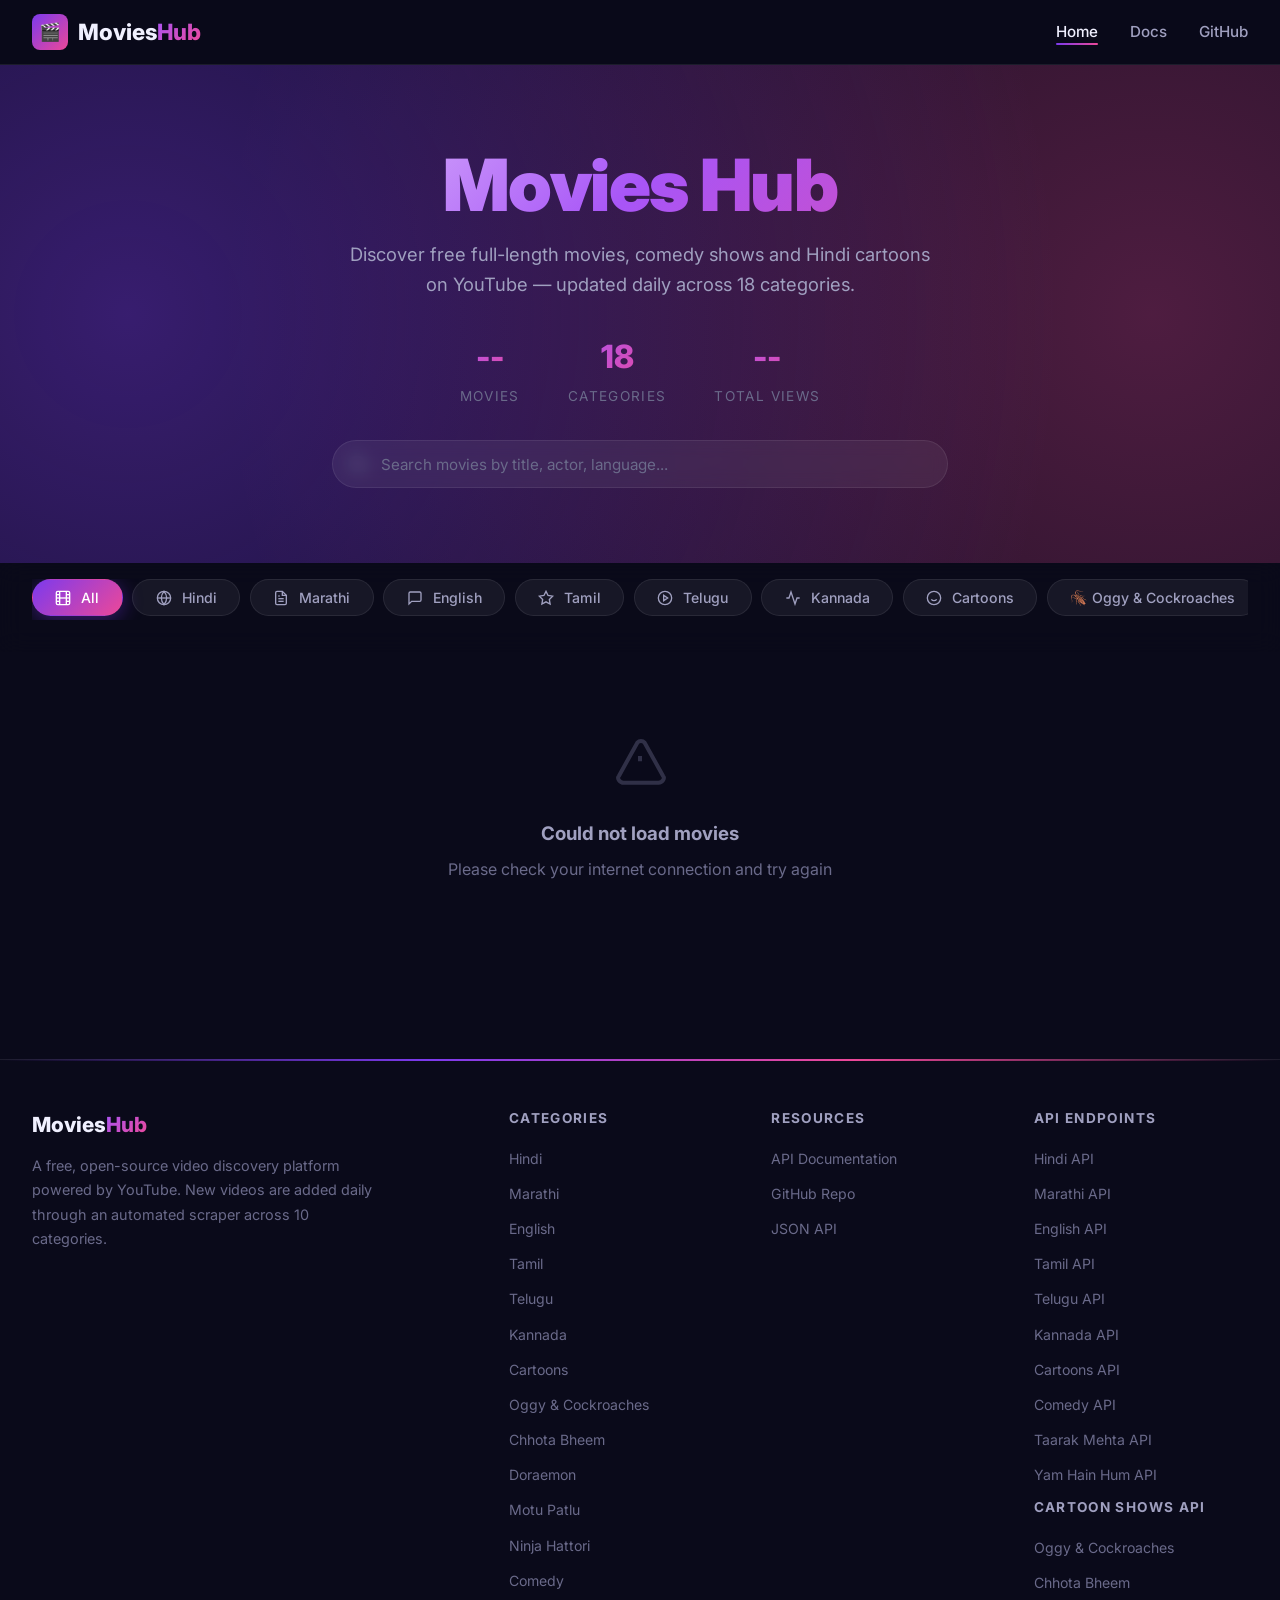
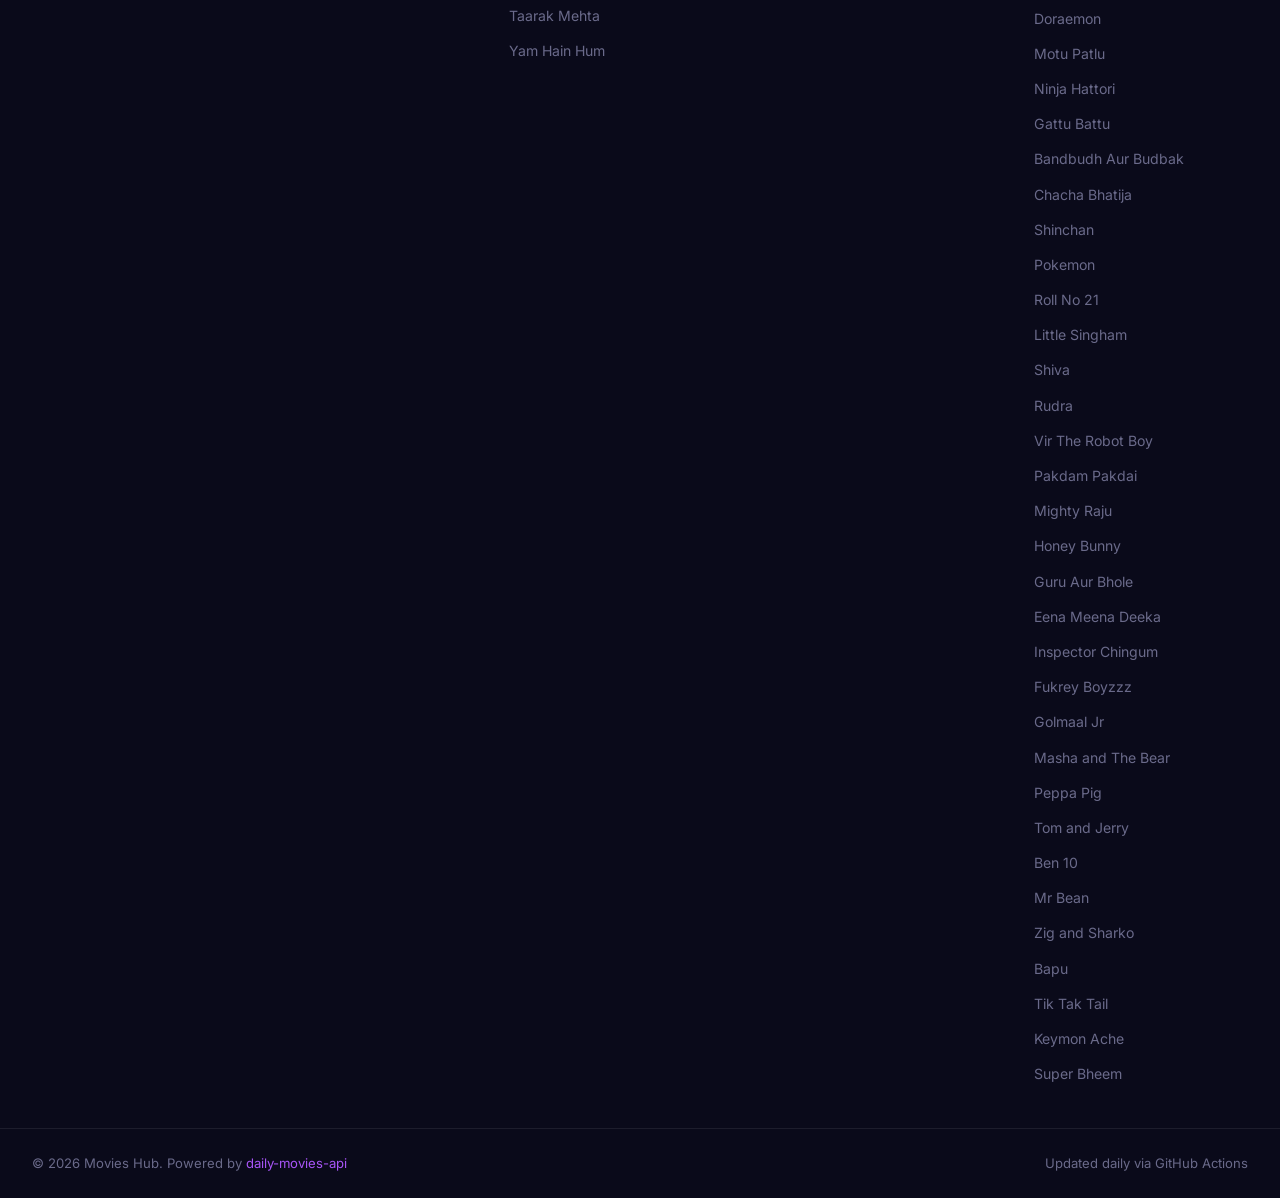
==== commit 082edf80: "Fix: Add missing cartoon categories to website UI and script" ====
--- a/website/index.html
+++ b/website/index.html
@@ -165,6 +165,81 @@
       </button>
       <button class="filter-btn" data-category="cartoons/chacha_bhatija">
         👨‍👦 Chacha Bhatija
+      </button>
+      <button class="filter-btn" data-category="cartoons/shinchan">
+        👦 Shinchan
+      </button>
+      <button class="filter-btn" data-category="cartoons/pokemon">
+        ⚡ Pokemon
+      </button>
+      <button class="filter-btn" data-category="cartoons/roll_no_21">
+        🏫 Roll No 21
+      </button>
+      <button class="filter-btn" data-category="cartoons/little_singham">
+        👮 Little Singham
+      </button>
+      <button class="filter-btn" data-category="cartoons/shiva">
+        🚴 Shiva
+      </button>
+      <button class="filter-btn" data-category="cartoons/rudra">
+        🪄 Rudra
+      </button>
+      <button class="filter-btn" data-category="cartoons/vir_the_robot_boy">
+        🤖 Vir The Robot Boy
+      </button>
+      <button class="filter-btn" data-category="cartoons/pakdam_pakdai">
+        🐶 Pakdam Pakdai
+      </button>
+      <button class="filter-btn" data-category="cartoons/mighty_raju">
+        🦸 Mighty Raju
+      </button>
+      <button class="filter-btn" data-category="cartoons/honey_bunny_ka_jholmaal">
+        🐰 Honey Bunny
+      </button>
+      <button class="filter-btn" data-category="cartoons/guru_aur_bhole">
+        🎤 Guru Aur Bhole
+      </button>
+      <button class="filter-btn" data-category="cartoons/eena_meena_deeka">
+        🦊 Eena Meena Deeka
+      </button>
+      <button class="filter-btn" data-category="cartoons/inspector_chingum">
+        👮‍♂️ Inspector Chingum
+      </button>
+      <button class="filter-btn" data-category="cartoons/fukrey_boyzzz">
+        👦 Fukrey Boyzzz
+      </button>
+      <button class="filter-btn" data-category="cartoons/golmaal_jr">
+        🤪 Golmaal Jr
+      </button>
+      <button class="filter-btn" data-category="cartoons/masha_and_the_bear">
+        👧 Masha and The Bear
+      </button>
+      <button class="filter-btn" data-category="cartoons/peppa_pig">
+        🐷 Peppa Pig
+      </button>
+      <button class="filter-btn" data-category="cartoons/tom_and_jerry">
+        🐱 Tom and Jerry
+      </button>
+      <button class="filter-btn" data-category="cartoons/ben_10">
+        ⌚ Ben 10
+      </button>
+      <button class="filter-btn" data-category="cartoons/mr_bean">
+        🧸 Mr Bean
+      </button>
+      <button class="filter-btn" data-category="cartoons/zig_and_sharko">
+        🦈 Zig and Sharko
+      </button>
+      <button class="filter-btn" data-category="cartoons/bapu">
+        👓 Bapu
+      </button>
+      <button class="filter-btn" data-category="cartoons/tik_tak_tail">
+        🐯 Tik Tak Tail
+      </button>
+      <button class="filter-btn" data-category="cartoons/keymon_ache">
+        🐒 Keymon Ache
+      </button>
+      <button class="filter-btn" data-category="cartoons/super_bheem">
+        🦸‍♂️ Super Bheem
       </button>
       <button class="filter-btn" data-category="comedy">
         <svg viewBox="0 0 24 24" fill="none" stroke="currentColor" stroke-width="2"
@@ -318,6 +393,31 @@
               target="_blank" rel="noopener">Bandbudh Aur Budbak</a></li>
           <li><a href="https://raw.githubusercontent.com/samyak2403/daily-movies-api/main/movies/cartoons/chacha_bhatija/chacha_bhatija.json"
               target="_blank" rel="noopener">Chacha Bhatija</a></li>
+          <li><a href="https://raw.githubusercontent.com/samyak2403/daily-movies-api/main/movies/cartoons/shinchan/shinchan.json" target="_blank" rel="noopener">Shinchan</a></li>
+          <li><a href="https://raw.githubusercontent.com/samyak2403/daily-movies-api/main/movies/cartoons/pokemon/pokemon.json" target="_blank" rel="noopener">Pokemon</a></li>
+          <li><a href="https://raw.githubusercontent.com/samyak2403/daily-movies-api/main/movies/cartoons/roll_no_21/roll_no_21.json" target="_blank" rel="noopener">Roll No 21</a></li>
+          <li><a href="https://raw.githubusercontent.com/samyak2403/daily-movies-api/main/movies/cartoons/little_singham/little_singham.json" target="_blank" rel="noopener">Little Singham</a></li>
+          <li><a href="https://raw.githubusercontent.com/samyak2403/daily-movies-api/main/movies/cartoons/shiva/shiva.json" target="_blank" rel="noopener">Shiva</a></li>
+          <li><a href="https://raw.githubusercontent.com/samyak2403/daily-movies-api/main/movies/cartoons/rudra/rudra.json" target="_blank" rel="noopener">Rudra</a></li>
+          <li><a href="https://raw.githubusercontent.com/samyak2403/daily-movies-api/main/movies/cartoons/vir_the_robot_boy/vir_the_robot_boy.json" target="_blank" rel="noopener">Vir The Robot Boy</a></li>
+          <li><a href="https://raw.githubusercontent.com/samyak2403/daily-movies-api/main/movies/cartoons/pakdam_pakdai/pakdam_pakdai.json" target="_blank" rel="noopener">Pakdam Pakdai</a></li>
+          <li><a href="https://raw.githubusercontent.com/samyak2403/daily-movies-api/main/movies/cartoons/mighty_raju/mighty_raju.json" target="_blank" rel="noopener">Mighty Raju</a></li>
+          <li><a href="https://raw.githubusercontent.com/samyak2403/daily-movies-api/main/movies/cartoons/honey_bunny_ka_jholmaal/honey_bunny_ka_jholmaal.json" target="_blank" rel="noopener">Honey Bunny</a></li>
+          <li><a href="https://raw.githubusercontent.com/samyak2403/daily-movies-api/main/movies/cartoons/guru_aur_bhole/guru_aur_bhole.json" target="_blank" rel="noopener">Guru Aur Bhole</a></li>
+          <li><a href="https://raw.githubusercontent.com/samyak2403/daily-movies-api/main/movies/cartoons/eena_meena_deeka/eena_meena_deeka.json" target="_blank" rel="noopener">Eena Meena Deeka</a></li>
+          <li><a href="https://raw.githubusercontent.com/samyak2403/daily-movies-api/main/movies/cartoons/inspector_chingum/inspector_chingum.json" target="_blank" rel="noopener">Inspector Chingum</a></li>
+          <li><a href="https://raw.githubusercontent.com/samyak2403/daily-movies-api/main/movies/cartoons/fukrey_boyzzz/fukrey_boyzzz.json" target="_blank" rel="noopener">Fukrey Boyzzz</a></li>
+          <li><a href="https://raw.githubusercontent.com/samyak2403/daily-movies-api/main/movies/cartoons/golmaal_jr/golmaal_jr.json" target="_blank" rel="noopener">Golmaal Jr</a></li>
+          <li><a href="https://raw.githubusercontent.com/samyak2403/daily-movies-api/main/movies/cartoons/masha_and_the_bear/masha_and_the_bear.json" target="_blank" rel="noopener">Masha and The Bear</a></li>
+          <li><a href="https://raw.githubusercontent.com/samyak2403/daily-movies-api/main/movies/cartoons/peppa_pig/peppa_pig.json" target="_blank" rel="noopener">Peppa Pig</a></li>
+          <li><a href="https://raw.githubusercontent.com/samyak2403/daily-movies-api/main/movies/cartoons/tom_and_jerry/tom_and_jerry.json" target="_blank" rel="noopener">Tom and Jerry</a></li>
+          <li><a href="https://raw.githubusercontent.com/samyak2403/daily-movies-api/main/movies/cartoons/ben_10/ben_10.json" target="_blank" rel="noopener">Ben 10</a></li>
+          <li><a href="https://raw.githubusercontent.com/samyak2403/daily-movies-api/main/movies/cartoons/mr_bean/mr_bean.json" target="_blank" rel="noopener">Mr Bean</a></li>
+          <li><a href="https://raw.githubusercontent.com/samyak2403/daily-movies-api/main/movies/cartoons/zig_and_sharko/zig_and_sharko.json" target="_blank" rel="noopener">Zig and Sharko</a></li>
+          <li><a href="https://raw.githubusercontent.com/samyak2403/daily-movies-api/main/movies/cartoons/bapu/bapu.json" target="_blank" rel="noopener">Bapu</a></li>
+          <li><a href="https://raw.githubusercontent.com/samyak2403/daily-movies-api/main/movies/cartoons/tik_tak_tail/tik_tak_tail.json" target="_blank" rel="noopener">Tik Tak Tail</a></li>
+          <li><a href="https://raw.githubusercontent.com/samyak2403/daily-movies-api/main/movies/cartoons/keymon_ache/keymon_ache.json" target="_blank" rel="noopener">Keymon Ache</a></li>
+          <li><a href="https://raw.githubusercontent.com/samyak2403/daily-movies-api/main/movies/cartoons/super_bheem/super_bheem.json" target="_blank" rel="noopener">Super Bheem</a></li>
         </ul>
       </div>
     </div>
